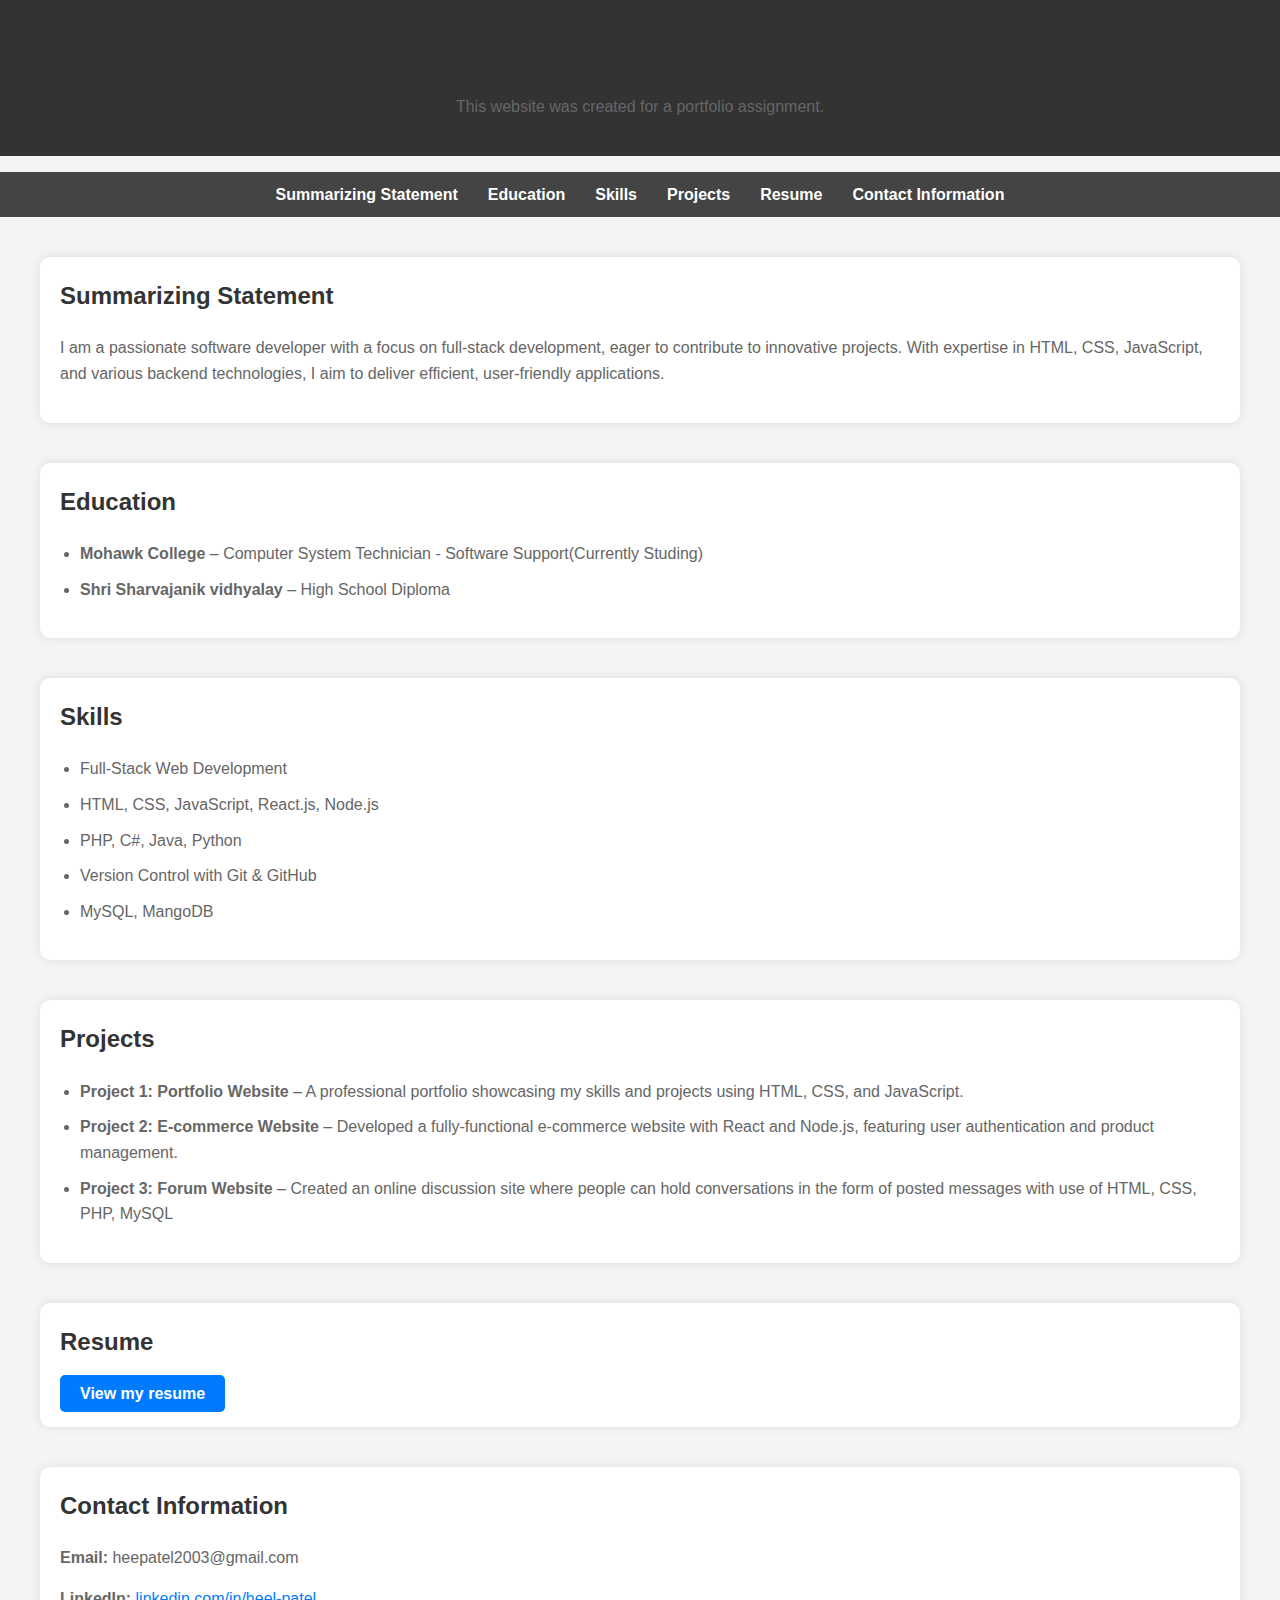
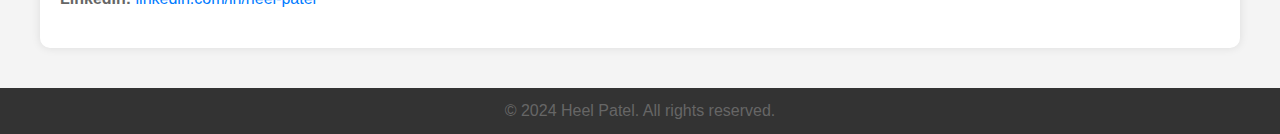
==== index.html @ f3dba7ee "first setup of the portfolio" ====
<!DOCTYPE html>
<html lang="en">
<head>
    <meta charset="UTF-8">
    <meta name="viewport" content="width=device-width, initial-scale=1.0">
    <title>Heel Patel - Portfolio</title>
    <link rel="stylesheet" href="style.css">
</head>
<body>
    <header>
        <h1>Heel Patel</h1>
        <p>This website was created for a portfolio assignment.</p>
    </header>

    <nav>
        <ul>
            <li><a href="#summary">Summarizing Statement</a></li>
            <li><a href="#education">Education</a></li>
            <li><a href="#skills">Skills</a></li>
            <li><a href="#projects">Projects</a></li>
            <li><a href="#resume">Resume</a></li>
            <li><a href="#contact">Contact Information</a></li>
        </ul>
    </nav>

    <section id="summary">
        <h2>Summarizing Statement</h2>
        <p>I am a passionate software developer with a focus on full-stack development, eager to contribute to innovative projects. With expertise in HTML, CSS, JavaScript, and various backend technologies, I aim to deliver efficient, user-friendly applications.</p>
    </section>

    <section id="education">
        <h2>Education</h2>
        <ul>
            <li><strong>Mohawk College</strong> – Computer System Technician - Software Support(Currently Studing)</li>
            <li><strong>Shri Sharvajanik vidhyalay</strong> – High School Diploma</li>
        </ul>
    </section>

    <section id="skills">
        <h2>Skills</h2>
        <ul>
            <li>Full-Stack Web Development</li>
            <li>HTML, CSS, JavaScript, React.js, Node.js</li>
            <li>PHP, C#, Java, Python</li>
            <li>Version Control with Git & GitHub</li>
            <li>MySQL, MangoDB</li>
        </ul>
    </section>

    <section id="projects">
        <h2>Projects</h2>
        <ul>
            <li><strong>Project 1: Portfolio Website</strong> – A professional portfolio showcasing my skills and projects using HTML, CSS, and JavaScript.</li>
            <li><strong>Project 2: E-commerce Website</strong> – Developed a fully-functional e-commerce website with React and Node.js, featuring user authentication and product management.</li>
            <li><strong>Project 3: Forum Website</strong> – Created an online discussion site where people can hold conversations in the form of posted messages with use of HTML, CSS, PHP, MySQL</li>
        </ul>
    </section>

    <section id="resume">
        <h2>Resume</h2>
        <a href="resume.html">View my resume</a>
    </section>

    <section id="contact">
        <h2>Contact Information</h2>
        <p><strong>Email:</strong> heepatel2003@gmail.com</p>
        <p><strong>LinkedIn:</strong> <a href="https://linkedin.com/in/heel-patel-a5749991245/">linkedin.com/in/heel-patel</a></p>
    </section>

    <footer>
        <p>&copy; 2024 Heel Patel. All rights reserved.</p>
    </footer>
</body>
</html>
---- style.css ----
/* General Styles */
body {
    font-family: 'Arial', sans-serif;
    line-height: 1.6;
    margin: 0;
    padding: 0;
    background-color: #f4f4f4;
}

h1, h2 {
    color: #333;
}

p, ul {
    color: #666;
}

a {
    color: #007bff;
    text-decoration: none;
}

/* Header */
header {
    background-color: #333;
    color: #fff;
    padding: 20px 0;
    text-align: center;
}

header h1 {
    margin: 0;
    font-size: 2.5em;
}

header p {
    margin-top: 10px;
}

/* Navigation */
nav ul {
    display: flex;
    justify-content: center;
    list-style: none;
    padding: 10px 0;
    background-color: #444;
}

nav ul li {
    margin: 0 15px;
}

nav ul li a {
    color: #fff;
    font-weight: bold;
}

/* Section Styling */
section {
    margin: 40px;
    padding: 20px;
    background-color: #fff;
    border-radius: 10px;
    box-shadow: 0 0 10px rgba(0, 0, 0, 0.1);
}

section h2 {
    margin-top: 0;
}

ul {
    padding-left: 20px;
}

ul li {
    margin-bottom: 10px;
}

/* Resume Section */
section#resume a {
    background-color: #007bff;
    color: #fff;
    padding: 10px 20px;
    text-decoration: none;
    border-radius: 5px;
    font-weight: bold;
}

section#resume a:hover {
    background-color: #0056b3;
}

/* Footer */
footer {
    background-color: #333;
    color: #fff;
    text-align: center;
    padding: 10px 0;
    position: relative;
    bottom: 0;
    width: 100%;
}

footer p {
    margin: 0;
}
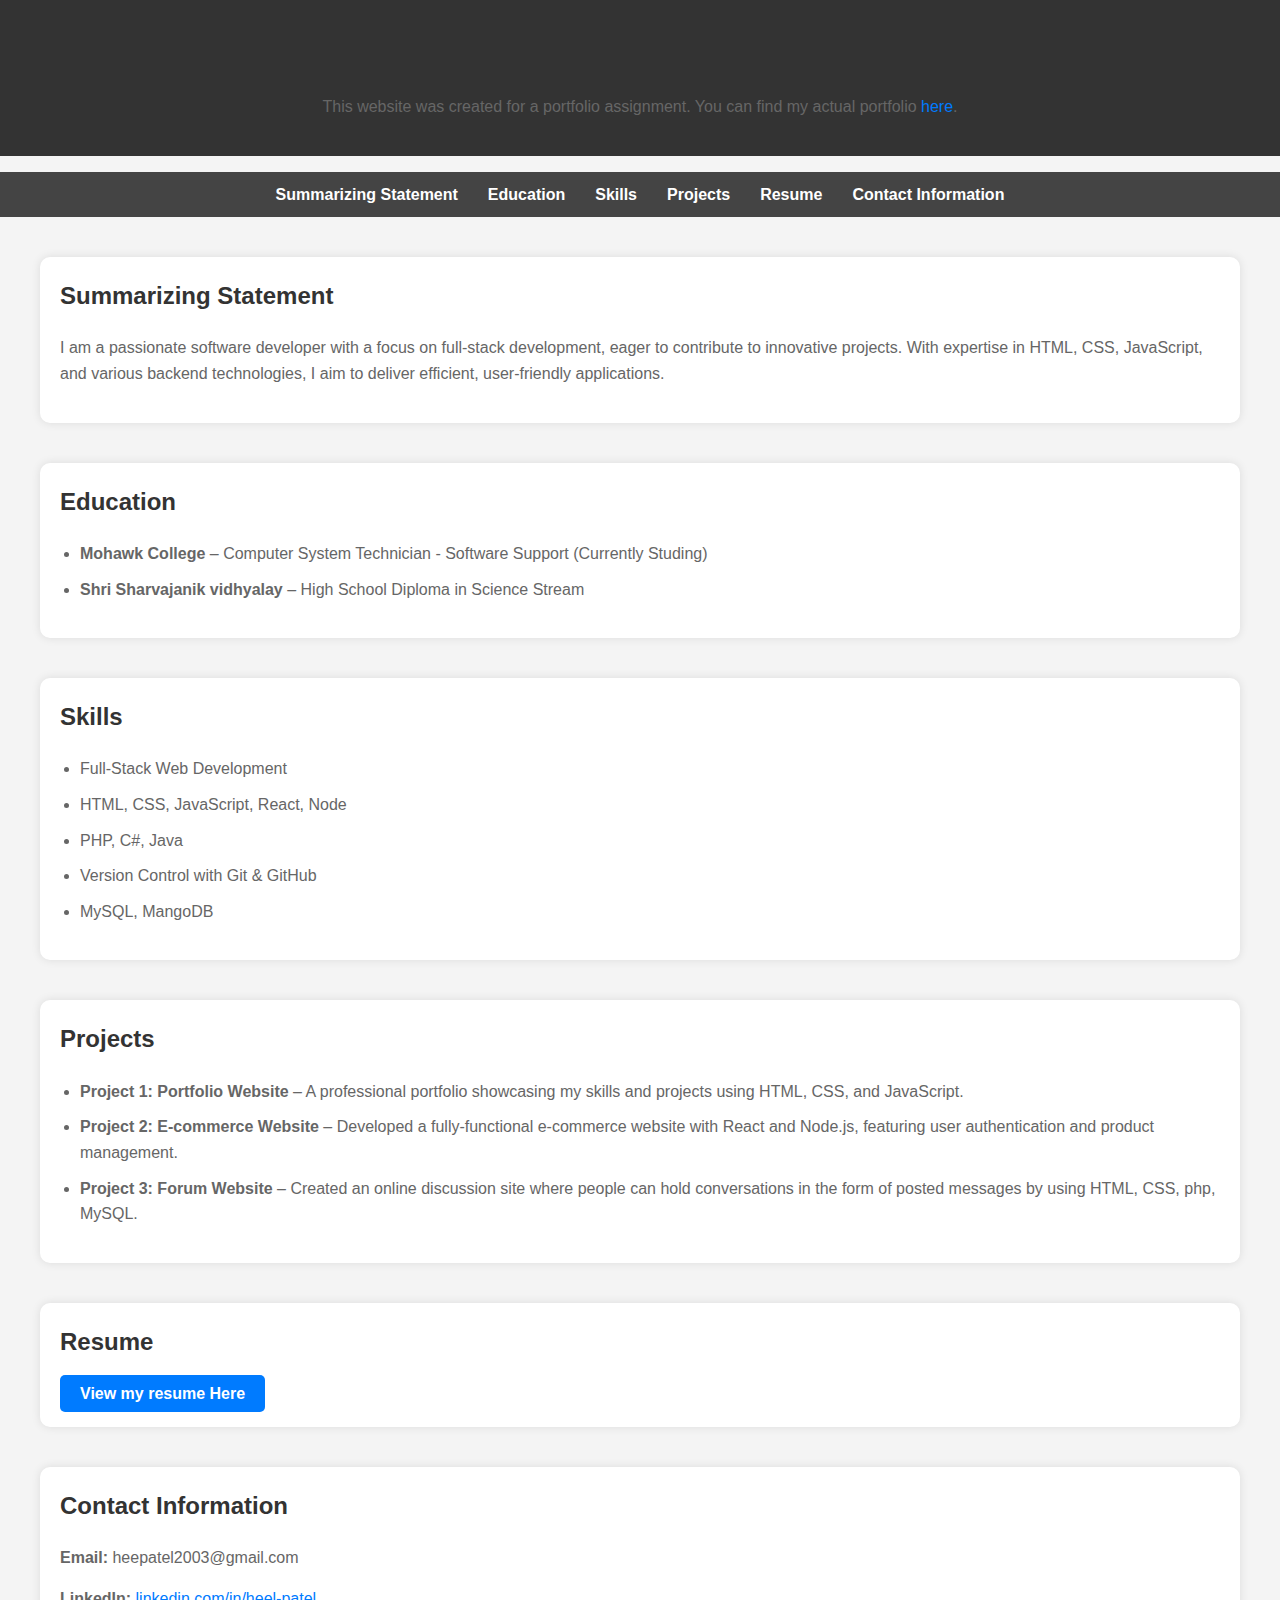
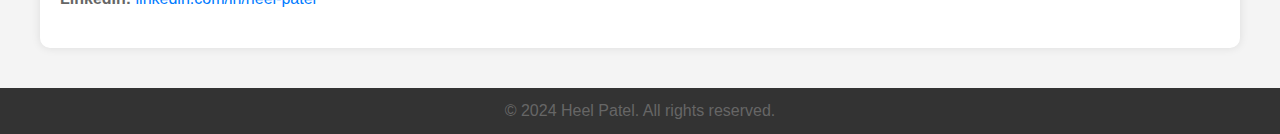
==== commit aa3686dd: "first setup of the portfolio" ====
--- a/index.html
+++ b/index.html
@@ -9,7 +9,7 @@
 <body>
     <header>
         <h1>Heel Patel</h1>
-        <p>This website was created for a portfolio assignment.</p>
+        <p>This website was created for a portfolio assignment. You can find my actual portfolio <a href="#">here</a>.</p>
     </header>
 
     <nav>
@@ -31,8 +31,8 @@
     <section id="education">
         <h2>Education</h2>
         <ul>
-            <li><strong>Mohawk College</strong> – Computer System Technician - Software Support(Currently Studing)</li>
-            <li><strong>Shri Sharvajanik vidhyalay</strong> – High School Diploma</li>
+            <li><strong>Mohawk College</strong> – Computer System Technician - Software Support (Currently Studing)</li>
+            <li><strong>Shri Sharvajanik vidhyalay</strong> – High School Diploma in Science Stream</li>
         </ul>
     </section>
 
@@ -40,8 +40,8 @@
         <h2>Skills</h2>
         <ul>
             <li>Full-Stack Web Development</li>
-            <li>HTML, CSS, JavaScript, React.js, Node.js</li>
-            <li>PHP, C#, Java, Python</li>
+            <li>HTML, CSS, JavaScript, React, Node</li>
+            <li>PHP, C#, Java</li>
             <li>Version Control with Git & GitHub</li>
             <li>MySQL, MangoDB</li>
         </ul>
@@ -52,19 +52,19 @@
         <ul>
             <li><strong>Project 1: Portfolio Website</strong> – A professional portfolio showcasing my skills and projects using HTML, CSS, and JavaScript.</li>
             <li><strong>Project 2: E-commerce Website</strong> – Developed a fully-functional e-commerce website with React and Node.js, featuring user authentication and product management.</li>
-            <li><strong>Project 3: Forum Website</strong> – Created an online discussion site where people can hold conversations in the form of posted messages with use of HTML, CSS, PHP, MySQL</li>
+            <li><strong>Project 3: Forum Website</strong> – Created an online discussion site where people can hold conversations in the form of posted messages by using HTML, CSS, php, MySQL.</li>
         </ul>
     </section>
 
     <section id="resume">
         <h2>Resume</h2>
-        <a href="resume.html">View my resume</a>
+        <a href="resume.html">View my resume Here</a>
     </section>
 
     <section id="contact">
         <h2>Contact Information</h2>
         <p><strong>Email:</strong> heepatel2003@gmail.com</p>
-        <p><strong>LinkedIn:</strong> <a href="https://linkedin.com/in/heel-patel-a5749991245/">linkedin.com/in/heel-patel</a></p>
+        <p><strong>LinkedIn:</strong> <a href="https://www.linkedin.com/in/heel-patel-a57491245/">linkedin.com/in/heel-patel</a></p>
     </section>
 
     <footer>
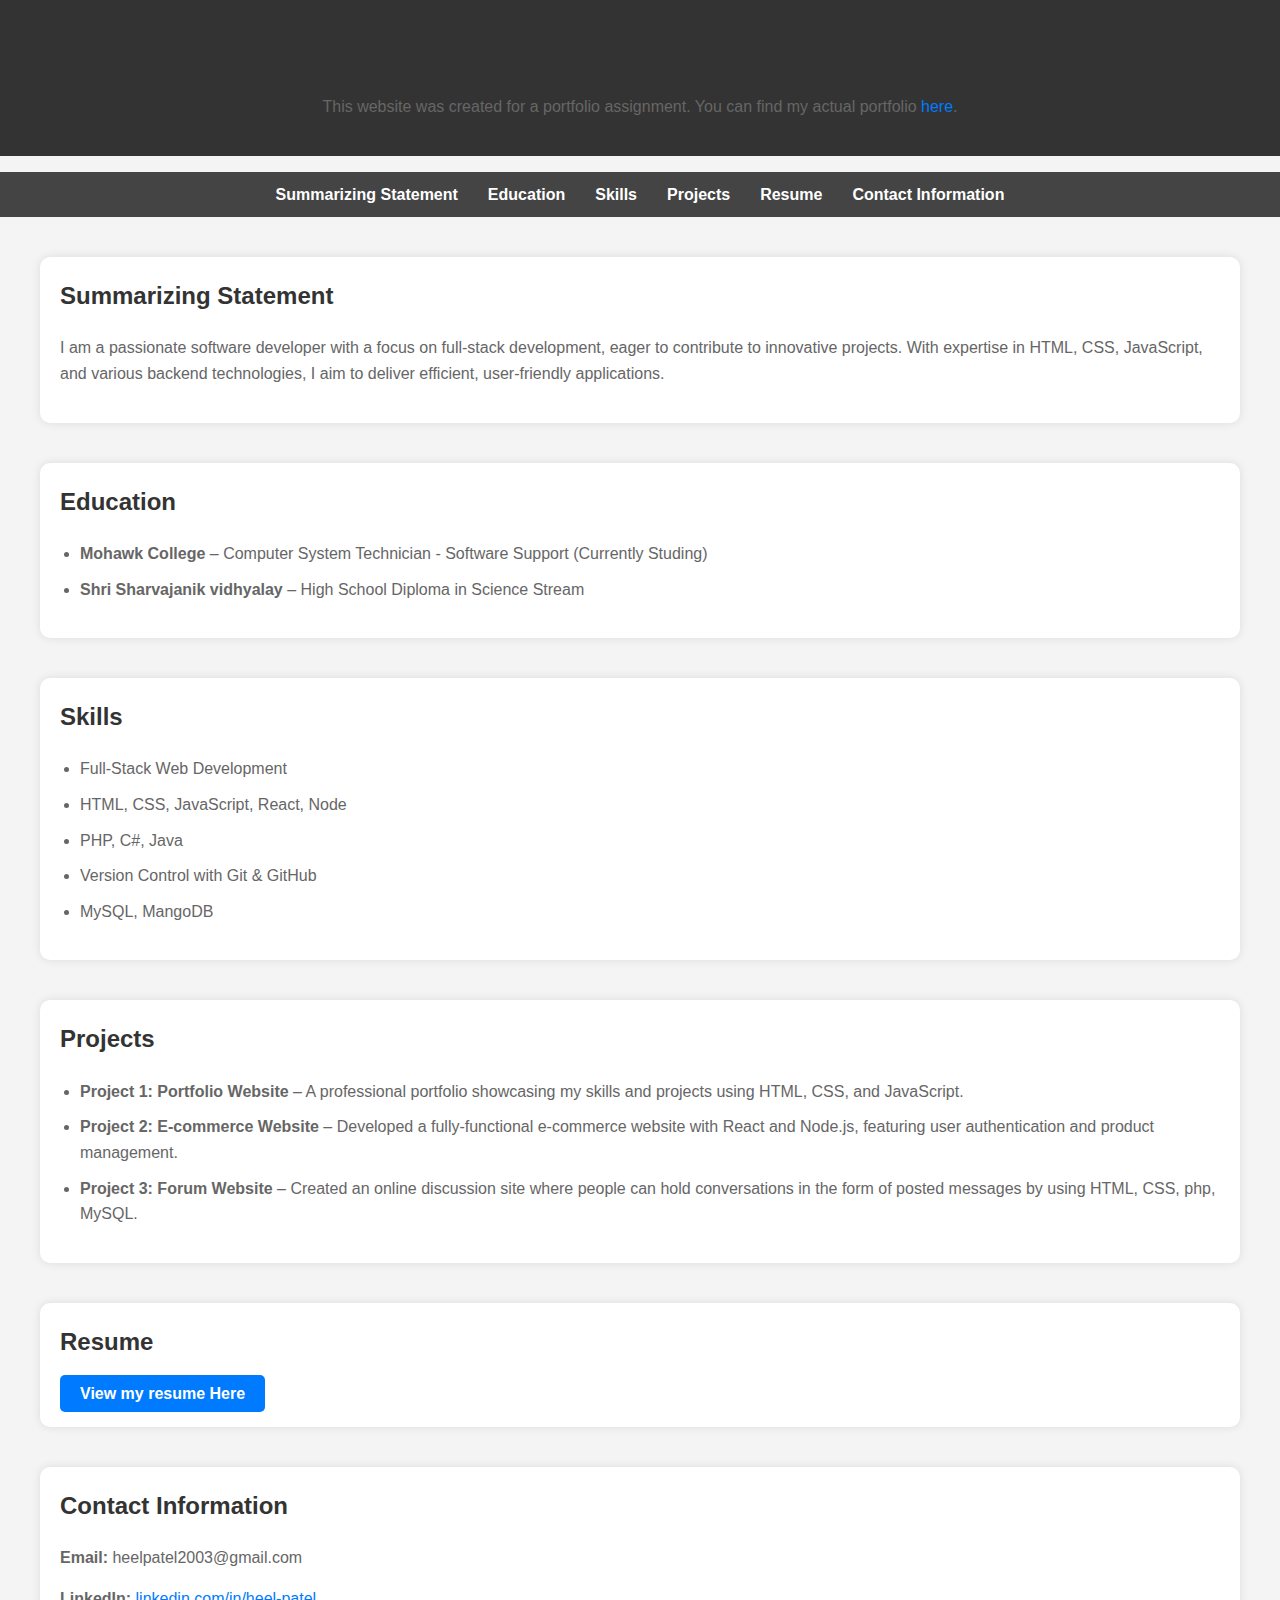
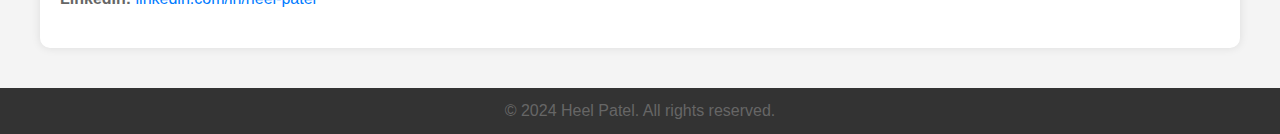
==== commit f8907fc7: "first setup of the portfolio" ====
--- a/index.html
+++ b/index.html
@@ -63,7 +63,7 @@
 
     <section id="contact">
         <h2>Contact Information</h2>
-        <p><strong>Email:</strong> heepatel2003@gmail.com</p>
+        <p><strong>Email:</strong> heelpatel2003@gmail.com</p>
         <p><strong>LinkedIn:</strong> <a href="https://www.linkedin.com/in/heel-patel-a57491245/">linkedin.com/in/heel-patel</a></p>
     </section>
 
